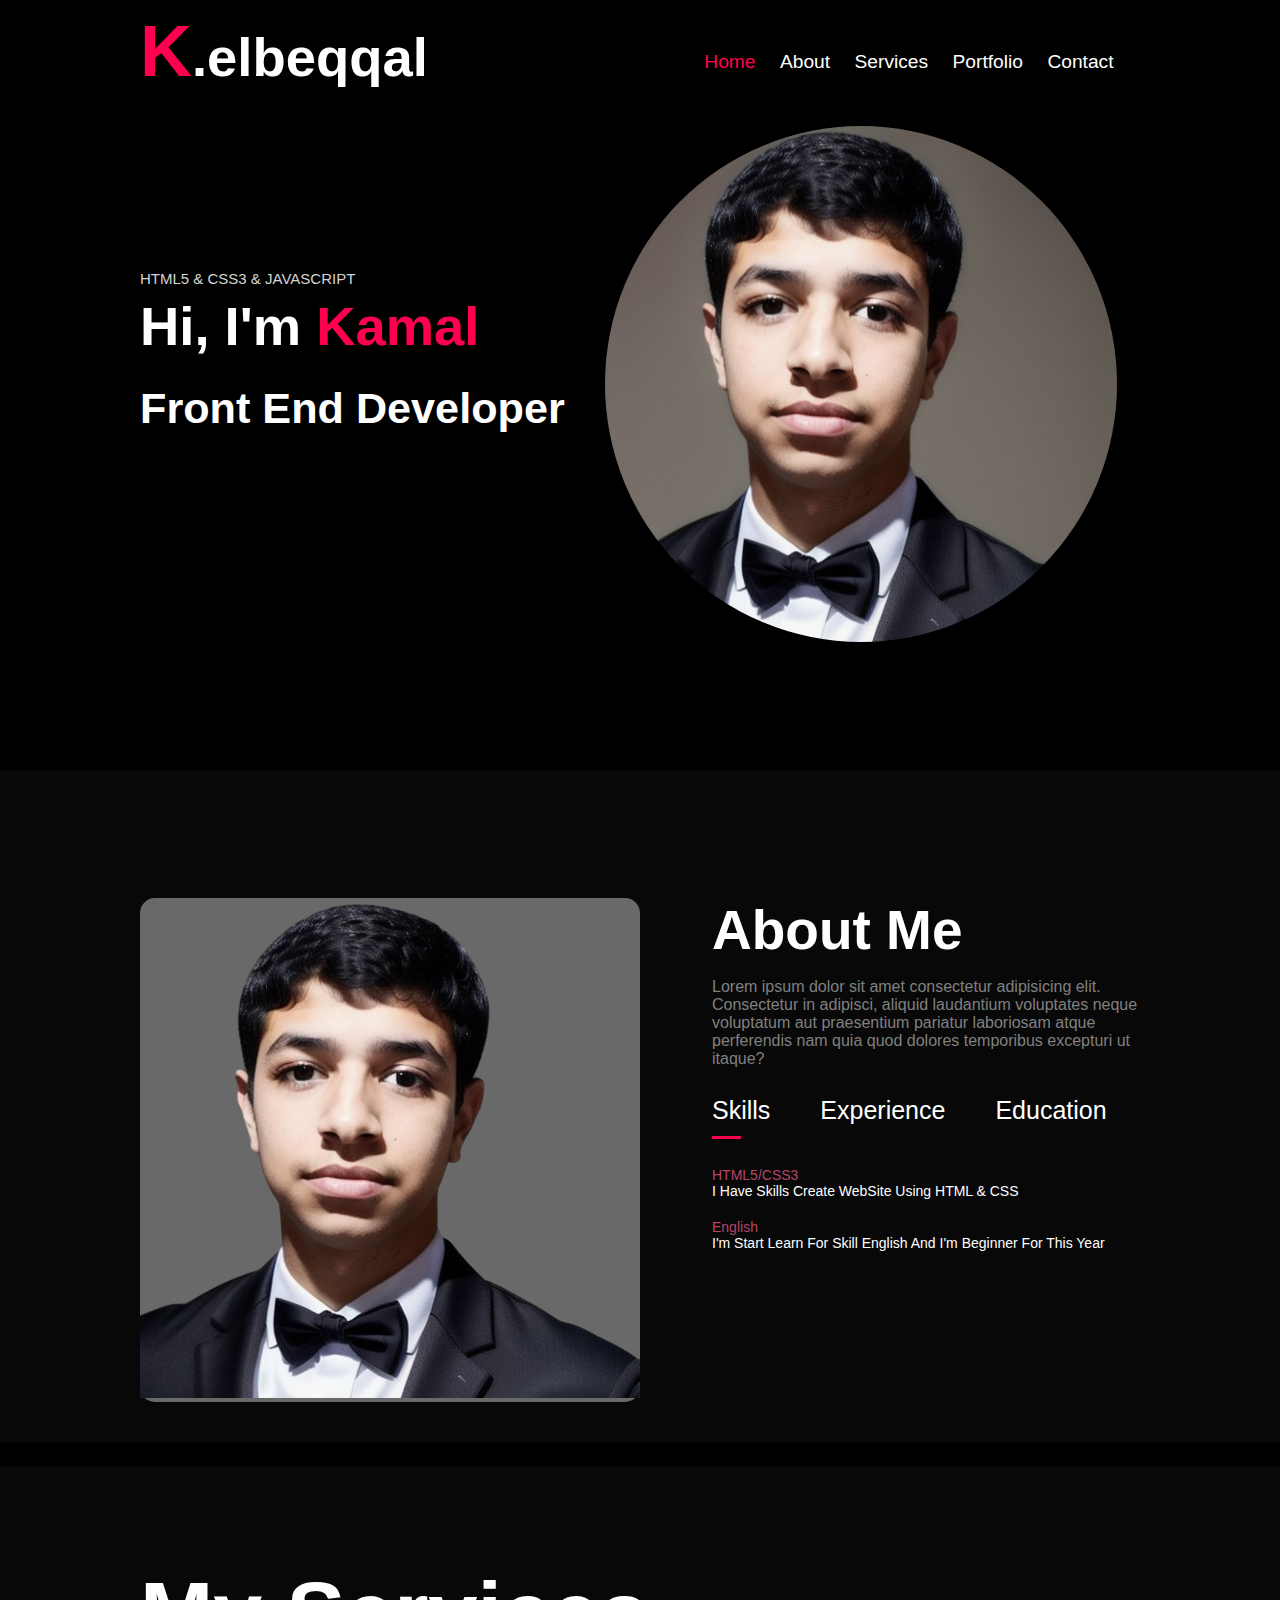
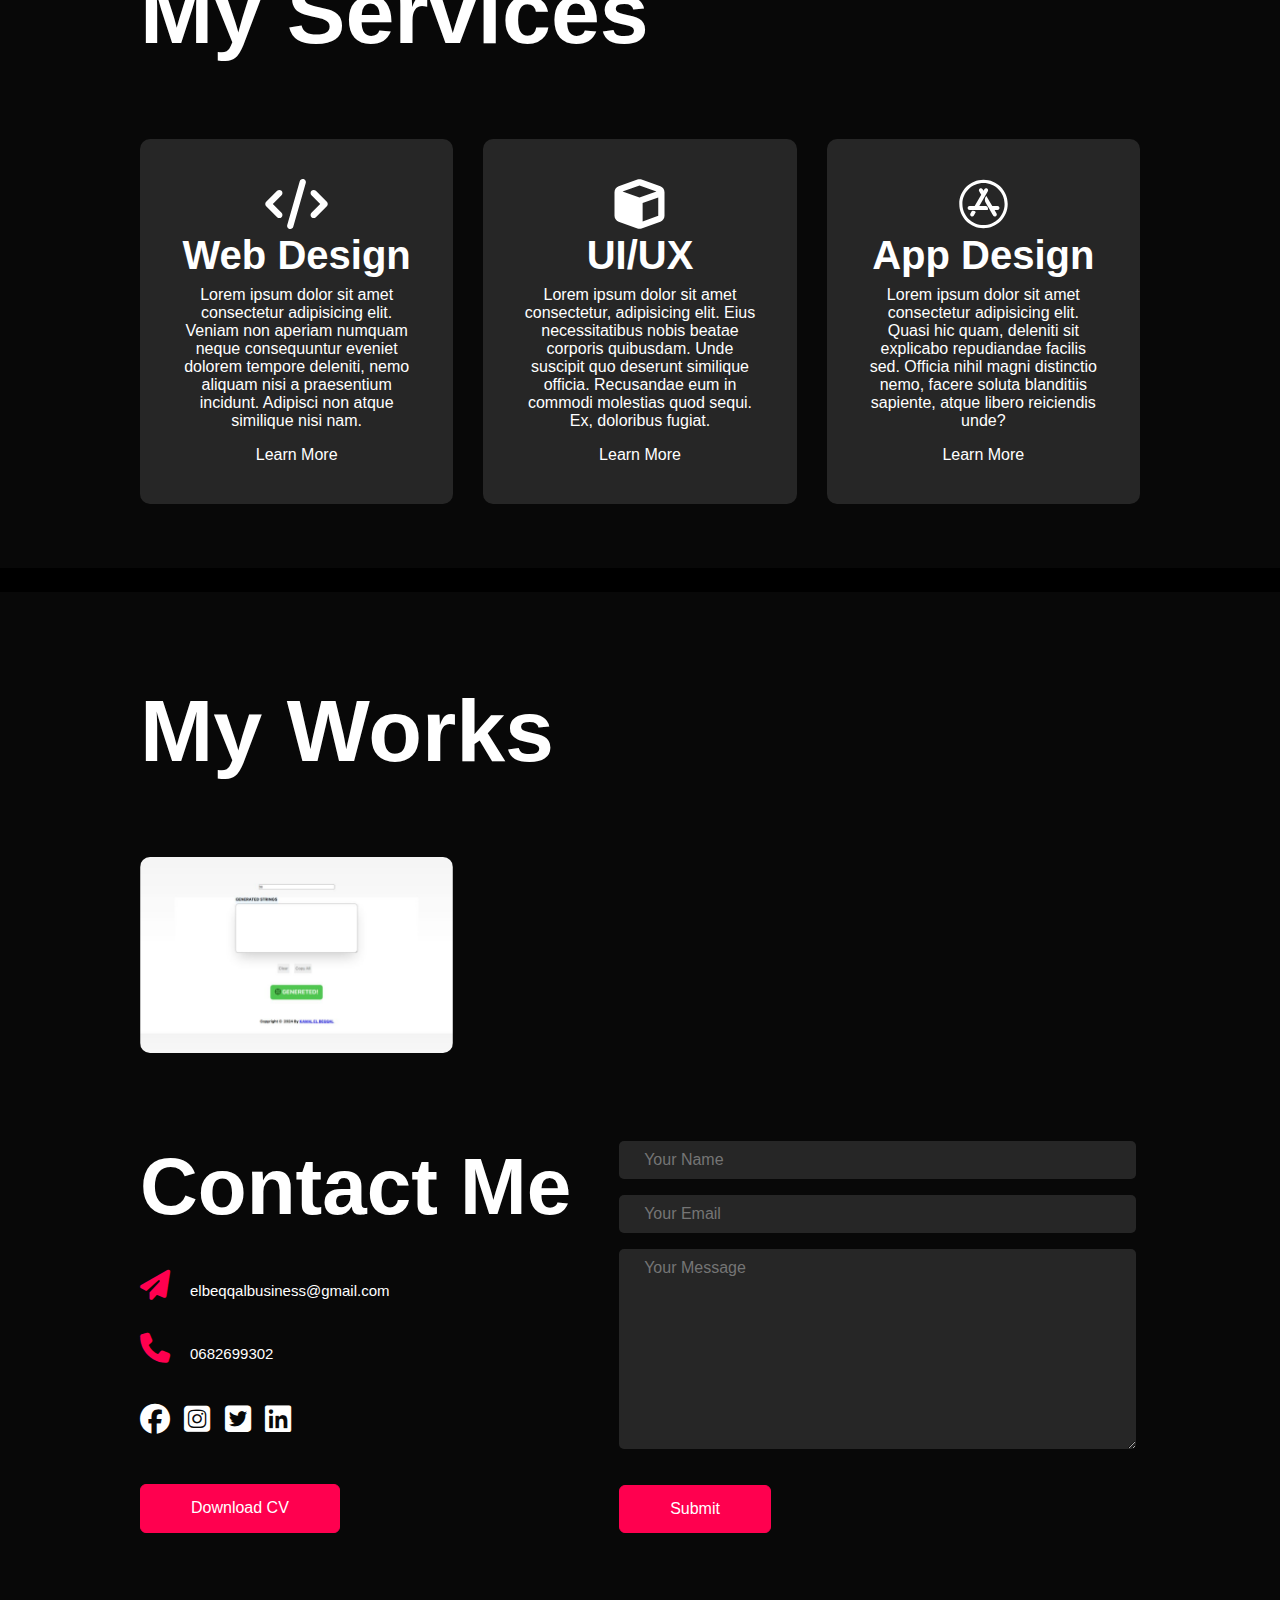
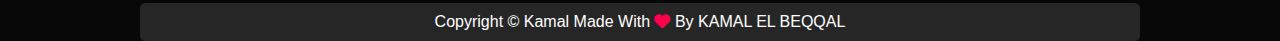
==== index.html @ 4b932c1a "another change" ====
<!DOCTYPE html>
<html lang="en">
<head>
    <meta charset="UTF-8">
    <meta name="viewport" content="width=device-width, initial-scale=1.0">
    <link rel="stylesheet" href="style.css">
    <link rel="stylesheet" href="https://cdnjs.cloudflare.com/ajax/libs/font-awesome/6.5.2/css/all.min.css" />
    <title>Personal Portfolio Website</title>
</head>
<body>

    <!-- Start Cercle Top -->

    <div class="top-cercle">
        <span class="icon-cercle">
            <i class="fa-solid fa-arrow-up"></i>
        </span>
    </div>

    <!-- End Cercle Top -->

    <!-- Start NavBar Section -->
    
    <section class="nav-bar">
    <div class="container">
        <div class="main-container">
            <div class="logo">
                <h1><span>K</span>.elbeqqal</h1>
            </div>
                <nav>
                    <ul id="side-content">
                        <li class="boder-bottom"><a href="#home" class="active active-close home">Home</a></li>
                        <li class="boder-bottom"><a href="#about" class="about active-close">About</a></li>
                        <li class="boder-bottom"><a href="#services" class="services active-close">Services</a></li>
                        <li class="boder-bottom"><a href="#portfolio" class="portfolio active-close">Portfolio</a></li>
                        <li class="boder-bottom"><a href="#contact" class="contact active-close">Contact</a></li>
                        <i class="fa-solid fa-xmark" onclick="closemenu()"></i>
                    </ul>
                    <i class="fa-solid fa-bars" onclick="openmenu()"></i>
                </nav>
        </div>
    </div>
</section>

<!-- End NavBar Section -->

<!-- Start Home Section -->

<div class="first-section">
    <div class="container">
        <div class="content-container content-change">
            <div class="left-section">
                <p>HTML5 & CSS3 & JAVASCRIPT</p>
                <h1>Hi, I'm <span>Kamal</span></h1> <br>
                <h1 class="title-b">Front End Developer</h1>
            </div>
            <div class="right-section">
                <img src="./images/WhatsApp Image 2024-07-03 at 16.44.22.jpeg" alt="Personal" title="Personal">
            </div>
        </div>
    </div>
</div> 

<!-- End Home Section -->

<!-- Start About Section -->

<section id="about">
    <div class="container">
        <div class="second-container">
            <div class="section-left">
                <img src="./images/WhatsApp_Image_2024-07-03_at_16.44.22-removebg-preview.png" alt="Personal" title="Personal">
            </div>
            <div class="section-right">
            <h1 class="title-top">About Me</h1>
             <p class="parag-top">Lorem ipsum dolor sit amet consectetur adipisicing elit. Consectetur in adipisci, aliquid laudantium voluptates neque voluptatum aut praesentium pariatur laboriosam atque perferendis nam quia quod dolores temporibus excepturi ut itaque?</p>
                <div class="container-links">
                    <p class="skills bor-bot" onclick='showContent()'>Skills</p>
                    <p class="experience" onclick='showContent()'>Experience</p>
                    <p class="education" onclick='showContent()'>Education</p>
                </div>
                <div class="container-content active-link" id="skills">
                    <ul>
                        <li><span>HTML5/CSS3</span><br>I Have Skills Create WebSite Using HTML & CSS</li>
                        <li><span>English</span><br>I'm Start Learn For Skill English And I'm Beginner For This Year</li>
                    </ul>
                </div>
                <div class="container-content" id="experience">
                    <ul>
                        <li><span>JAVASCRIPT - 2024</span><br>I'm Started Learning JAVASCRIPT In This Year 20224</li>
                        <li><span>Programing - 2023</span><br>I'm Start Learn Programming In 2023</li>
                    </ul>
                </div>
                <div class="container-content" id="education">
                    <ul>
                        <li><span>Student</span><br>I'm Stude In College 2AC</li>
                        <li><span>Student Future</span><br>I'm Stude In Future 3AC</li>
                    </ul>
                </div> 
            </div>
        </div>
    </div>
</section>

<!-- End About Section -->

<!-- Start Services Section -->

<div id="services">
    <div class="container">
        <div class="services-container">
            <div class="top">
                <h1>My Services</h1>
            </div>
            <div class="bottom">
                <div class="container-box">
                    <div class="box">
                        <svg xmlns="http://www.w3.org/2000/svg" viewBox="0 0 640 512"><path d="M392.8 1.2c-17-4.9-34.7 5-39.6 22l-128 448c-4.9 17 5 34.7 22 39.6s34.7-5 39.6-22l128-448c4.9-17-5-34.7-22-39.6zm80.6 120.1c-12.5 12.5-12.5 32.8 0 45.3L562.7 256l-89.4 89.4c-12.5 12.5-12.5 32.8 0 45.3s32.8 12.5 45.3 0l112-112c12.5-12.5 12.5-32.8 0-45.3l-112-112c-12.5-12.5-32.8-12.5-45.3 0zm-306.7 0c-12.5-12.5-32.8-12.5-45.3 0l-112 112c-12.5 12.5-12.5 32.8 0 45.3l112 112c12.5 12.5 32.8 12.5 45.3 0s12.5-32.8 0-45.3L77.3 256l89.4-89.4c12.5-12.5 12.5-32.8 0-45.3z"/></svg>
                        <h1>Web Design</h1>
                        <p>Lorem ipsum dolor sit amet consectetur adipisicing elit. Veniam non aperiam numquam neque consequuntur eveniet dolorem tempore deleniti, nemo aliquam nisi a praesentium incidunt. Adipisci non atque similique nisi nam.</p>
                        <a href="#">Learn More</a>
                    </div>
                    <div class="box">
                        <svg xmlns="http://www.w3.org/2000/svg" viewBox="0 0 512 512"><path d="M234.5 5.7c13.9-5 29.1-5 43.1 0l192 68.6C495 83.4 512 107.5 512 134.6V377.4c0 27-17 51.2-42.5 60.3l-192 68.6c-13.9 5-29.1 5-43.1 0l-192-68.6C17 428.6 0 404.5 0 377.4V134.6c0-27 17-51.2 42.5-60.3l192-68.6zM256 66L82.3 128 256 190l173.7-62L256 66zm32 368.6l160-57.1v-188L288 246.6v188z"/></svg>
                        <h1>UI/UX</h1>
                        <p>Lorem ipsum dolor sit amet consectetur, adipisicing elit. Eius necessitatibus nobis beatae corporis quibusdam. Unde suscipit quo deserunt similique officia. Recusandae eum in commodi molestias quod sequi. Ex, doloribus fugiat.</p>
                        <a href="#">Learn More</a>
                    </div>
                    <div class="box">
                        <svg xmlns="http://www.w3.org/2000/svg" viewBox="0 0 512 512"><path d="M255.9 120.9l9.1-15.7c5.6-9.8 18.1-13.1 27.9-7.5 9.8 5.6 13.1 18.1 7.5 27.9l-87.5 151.5h63.3c20.5 0 32 24.1 23.1 40.8H113.8c-11.3 0-20.4-9.1-20.4-20.4 0-11.3 9.1-20.4 20.4-20.4h52l66.6-115.4-20.8-36.1c-5.6-9.8-2.3-22.2 7.5-27.9 9.8-5.6 22.2-2.3 27.9 7.5l8.9 15.7zm-78.7 218l-19.6 34c-5.6 9.8-18.1 13.1-27.9 7.5-9.8-5.6-13.1-18.1-7.5-27.9l14.6-25.2c16.4-5.1 29.8-1.2 40.4 11.6zm168.9-61.7h53.1c11.3 0 20.4 9.1 20.4 20.4 0 11.3-9.1 20.4-20.4 20.4h-29.5l19.9 34.5c5.6 9.8 2.3 22.2-7.5 27.9-9.8 5.6-22.2 2.3-27.9-7.5-33.5-58.1-58.7-101.6-75.4-130.6-17.1-29.5-4.9-59.1 7.2-69.1 13.4 23 33.4 57.7 60.1 104zM256 8C119 8 8 119 8 256s111 248 248 248 248-111 248-248S393 8 256 8zm216 248c0 118.7-96.1 216-216 216-118.7 0-216-96.1-216-216 0-118.7 96.1-216 216-216 118.7 0 216 96.1 216 216z"/></svg>
                        <h1>App Design</h1>
                        <p>Lorem ipsum dolor sit amet consectetur adipisicing elit. Quasi hic quam, deleniti sit explicabo repudiandae facilis sed. Officia nihil magni distinctio nemo, facere soluta blanditiis sapiente, atque libero reiciendis unde?</p>
                        <a href="#">Learn More</a>
                    </div> 
                </div>
            </div> 
        </div>
    </div>
</div> 

<!-- End Services Section -->

<!-- Start Portfolio Section -->

<section id="portfolio">
    <div class="container">
        <div class="container-portfolio">
            <div class="top">
                <h1>My Works</h1>
            </div>
           <div class="bottom">
                <div class="container-box">
                    <div class="box-2">
                        <img src="./images/téléchargement (1).png" alt="String" title="String" />
                        <div class="contain-contents">
                            <h1>Random String Generator App</h1>
                            <p>My First App Using Also HTML & CSS & JAVASCRIPT</p>
                            <a href="https://random-string-generator-omega.vercel.app/" target="_blank"><svg xmlns="http://www.w3.org/2000/svg" viewBox="0 0 512 512"><path d="M352 0c-12.9 0-24.6 7.8-29.6 19.8s-2.2 25.7 6.9 34.9L370.7 96 201.4 265.4c-12.5 12.5-12.5 32.8 0 45.3s32.8 12.5 45.3 0L416 141.3l41.4 41.4c9.2 9.2 22.9 11.9 34.9 6.9s19.8-16.6 19.8-29.6V32c0-17.7-14.3-32-32-32H352zM80 32C35.8 32 0 67.8 0 112V432c0 44.2 35.8 80 80 80H400c44.2 0 80-35.8 80-80V320c0-17.7-14.3-32-32-32s-32 14.3-32 32V432c0 8.8-7.2 16-16 16H80c-8.8 0-16-7.2-16-16V112c0-8.8 7.2-16 16-16H192c17.7 0 32-14.3 32-32s-14.3-32-32-32H80z"/></svg></a>
                        </div>
                    </div> 
                </div>
            </div> 
        </div>
    </div>
</section> 

<!-- End Portfolio Section -->

<!-- Start Contact Section -->

<div id="contact">
    <div class="container">
        <div class="content-container">
            <div class="left-contact">
                <h1>Contact Me</h1>
                <p><i class="fa-solid fa-paper-plane"></i>elbeqqalbusiness@gmail.com</p>
                <p><i class="fa-solid fa-phone"></i>0682699302</p>
            <div class="icon-container">
                    <i class="fa-brands fa-facebook"></i>
                    <i class="fa-brands fa-square-instagram"></i>
                    <i class="fa-brands fa-square-twitter"></i>
                    <i class="fa-brands fa-linkedin"></i>
            </div>
                    <a href="./images/iphone-apps.jpg" class="download btn" download>Download CV</a> 
            </div>
        <div class="right-contact">
                <form action="https://sheetdb.io/api/v1/zgoazm9j2nqva" method="post" id="sheetdb-form" autocomplete="off">
                    <input type="name" class="name" name="data[name]" placeholder="Your Name" required>
                    <p class="name-error display-error"></p>
                    <input type="email" class="email" name="data[email]" placeholder="Your Email" required>
                    <p class="email-error display-error"></p>
                    <textarea id="message" name="data[message]" placeholder="Your Message"></textarea>
                    <p class="message-error display-error"></p>
                    <button class="submit btn">Submit</button>
                    <p class="success display-success"></p>
                </form>
        </div>
        </div>
        <div class="background-footer">
            <p>Copyright © Kamal Made With <i class="fa-solid fa-heart"></i> By <a href="https://github.com/elbeqqal08" target="_blank">KAMAL EL BEQQAL</a></p>
        </div>
    </div> 
</div>

<!-- End Contact Section -->

<script src="hello.js"></script>
</body>
</html>
---- style.css ----
* {
    padding: 0;
    margin: 0;
    font-family:'Segoe UI', Tahoma, Geneva, Verdana, sans-serif;
    box-sizing: border-box;
}

html {
    scroll-behavior: smooth;
}

body {
    background-color: black;
    background-attachment: fixed;
}

.container {
    max-width: 1000px;
    width: 100%;
    margin: 0 auto;
}

/* Start NavBar Section */

.main-container {
    display: flex;
    justify-content: space-between;
    align-items: center;
}

.main-container .logo {
    padding-top: 10px;
    padding-bottom: 10px;
}

.logo h1 {
    font-size: 3.4rem;
    font-weight: 600;
    color: white;
}

.logo h1 span {
    color: #ff004f;
    font-size: 4.5rem;
}

nav {
    padding-top: 2.5rem;
}

nav ul li {
    display: inline-block;
    margin: 10px;
    position: relative;
}

nav ul li a {
    font-size: 1.2em;
    font-weight: 500;
    color: white;
    text-decoration: none;
    transition: 0.5s;
}

nav ul li a:hover,
nav ul li a.active {
    color: #ff004f;
}

nav li {
    list-style: none;
    position: relative;
}

.fa-solid {
    display: none;
}


.boder-bottom::before {
    content: '';
    background-color: #ff004f;
    position: absolute;
    left: 0;
    bottom: -6px;
    height: 3px;
    width: 0;
    transition: 0.5s;
}

.boder-bottom:hover:before {
    content: '';
    background-color: #ff004f;
    position: absolute;
    left: 0;
    bottom: -6px;
    height: 3px;
    width: 100%;
    transition: 0.5s;
}

/* End NavBar Section */

/* Start Home Section */

.content-container {
    display: flex;
}

.left-section {
    display: inline-block;
    padding-top: 10.5rem;
    padding-bottom: 0;
}

.left-section p {
    font-size: 15px;
    font-weight: 400;
    font-family: 'Segoe UI', Tahoma, Geneva, Verdana, sans-serif;
    color: rgb(213, 212, 212);
}

.left-section h1 {
    font-family: Arial, Helvetica, sans-serif;
    font-weight: 600;
    color: white;
    font-size: 3.4rem;
    padding-top: 0.5rem;
}

.left-section .title-b {
    font-size: 2.7rem;
    font-weight: 600;
}

.left-section h1 span {
    color: #ff004f;
    font-weight: 700;
}

.right-section {
    display: inline-block;
    margin-top: 1.5rem;
    margin-left: 2.5rem;
    cursor: pointer;
    background-attachment: fixed;
}

.right-section img {
    width: 100%;
    height: 100%;
    background-color: black;
    border-radius: 50%;
}

.right-section img:hover {
    transition: 1.5s all ease-in-out;
    transform: translateY(-10%);
}

/* End Home Section */

/* Start Services Section */

#about {
    background-color: #080808;
    margin-top: 8rem;
    margin-bottom: 1.5rem;
}

.second-container {
    display: flex;
    padding-top: 8rem;
    padding-bottom: 2.5rem;
}

.section-left {
    height: 90%;
    border-radius: 15px;
    background-color: dimgray;
}

.section-left img {
    padding-top: 0;
    padding-left: 0;
    padding-right: 0;
}

.section-right {
    display: inline-block;
    padding-left: 4.5rem;
    padding-right: 4.5rem;
}

.section-right .title-top {
    font-size: 55px;
    font-weight: 700;
    color: white;
    padding-bottom: 1rem;
}

.section-right .parag-top {
    font-size: 1rem;
    font-weight: 500;
    color: grey;
    padding-bottom: 1.5rem;
}

ul li {
    position: relative;
}

li.border-bottom-js::before {
    content: '';
    background-color: #ff004f;
    position: absolute;
    left: 0;
    bottom: -6px;
    height: 3px;
    width: 0;
    transition: 0.5s;
}

li.border-bottom-js:hover::before {
    content: '';
    background-color: #ff004f;
    position: absolute;
    left: 0;
    bottom: 0;
    height: 3px;
    width: 100%;
    transition: 0.5s;
}

.section-right ul li a {
    font-size: 1.5rem;
    font-weight: 500;
    color: white;
    text-decoration: none;
    padding-right: 2.5rem;
}

.container-links {
    display: flex;
    margin: 4px 0 42px;
    cursor: pointer;
}
    
.container-links p {
    font-size: 25px;
    font-weight: 500;
    color: white;
    margin-right: 50px;
    transition: 0.5s;
    position: relative;
}

.container-links p:hover {
    color: wheat;
}

.bor-bot::after {
    content: '';
    position: absolute;
    top: 2.5rem;
    left: 0;
    bottom: -8px;
    width: 50%;
    background-color: #ff004f;
    height: 3px;
    transition: 0.5s;
}

.container-content {
    display: inline-block;
}

.container-content ul li {
    list-style: none;
    margin: 20px 0;
    font-size: 14px;
    font-weight: 500;
    color: white;
}

.container-content ul li span {
    color: #b54769;
    font-size: 14px;
    padding-bottom: 1.5rem;
}

.container-content {
    display: none;
}

.container-content.active-link,
.container-content.active-contents {
    display: block;
}

/* End About Section */

/* Start Services Section */

#services {
    background-color: #080808;
    padding-top: 5.5rem;
    margin-bottom: 1.5rem;
}

.services-container {
    padding-top: 0.5rem;
    padding-bottom: 4rem;
}

.top {
    display: inline-block;
}

.top h1 {
    font-size: 5.5rem;
    font-weight: 700;
    color: white;
    padding-bottom: 4.5rem;
}


.container-box {
    display: grid;
    grid-template-columns: repeat(3, 1fr);
    gap: 30px;
    padding-top: 2rem;
    cursor: pointer;
}

.box { 
    background-color: #262626;
    padding: 40px;
    border-radius: 10px;
    text-align: center;
    transition: background 0.5s, transform 0.8s;
    cursor: pointer;
}

.box:hover {
    background-color: #ff004f;
    transform: translateY(-10%);
}

.box:hover {
    transform: translateY(-10%);
}

.box svg {
    width: 81px;
    height: 50px;
    fill: currentColor;
    color: white;
}

.box h1 {
    font-size: 2.5rem;
    font-weight: 600;
    color: white;
    padding-bottom: 0.5rem;
}

.box p {
    font-size: 1rem;
    font-weight: 400;
    color: white;
    padding-bottom: 1rem;
}

.box a {
    font-size: 1rem;
    font-weight: 400;
    color: white;
    text-decoration: none;
}

/* End Services Section */

/* Start Portfolio Section */

#portfolio {
    background-color: #080808;
    padding-top: 5.5rem;
    padding-bottom: 1rem;
}

.container-portfolio {
    display: flex;
    flex-direction: column;
}

.container-box {
    display: grid;
    grid-template-columns: repeat(3, 1fr);
    gap: 30px;
    padding-top: 0.2rem;
    padding-bottom: 0;
}

.box-2 {
    border-radius: 10px;
    cursor: pointer;
    position: relative;
}

.box-2 img {
    border-radius: 10px;
    margin-right: 0.5rem;
    width: 100%;
    display: block;
    transition: transform 0.5s;
}

.contain-contents {
    width: 100%;
    height: 0;
    overflow: hidden;
    background: linear-gradient(rgba(0, 0, 0, 0.6), #ff004f);
    border-radius: 10px;
    position: absolute;
    left: 0;
    bottom: 0;
    top: 0;
    text-align: center;
    vertical-align: middle;
    display: flex;
    align-items: center;
    justify-content: center;
    flex-direction: column;
    padding: 0 40px;
    font-size: 14px;
    transition: height 0.5s;
}

.box-2:hover img {
    transform: scale(1);
}

.box-2:hover .contain-contents {
    height: 100%;
}

.box-2 h1 {
    font-size: 1.2rem;
    font-weight: 500;
    color: white;
    text-align: center;
    padding-top: 1rem;
}

.box-2 p {
    font-size: 1rem;
    font-weight: 500;
    color: white;
    padding-top: 0.5rem;
    text-align: center;
}

.box-2 svg {
    width: 60px;
    height: 60px;
    border-radius: 50%;
    margin-top: 20px;
    margin-bottom: 2rem;
    background-color: #fff;
    padding: 1rem 0;
    cursor: pointer;
    font-size: 18px;
}

.btn {
    display: block;
    padding: 14px 50px;
    margin: 50px auto;
    border-radius: 6px;
    border: 1px solid #ff004f;
    color: #ff004f;
    background: transparent;
    font-size: 1em;
    font-weight: 500;
    cursor: pointer;
    transition: background 0.5s;
}

.btn:hover {
    background: #ff004f;
    color: white;
}

/* End Portfolio Section */

/* Start Contact Section */

#contact {
    background-color: #080808;
    padding-top: 4.5rem;
}

.contact-container {
    display: flex;
    justify-content: space-between;
    align-items: center;
}

.left-contact {
    display: grid;
}

.left-contact h1 {
    font-size: 5rem;
    font-weight: 600;
    font-family: Arial, Helvetica, sans-serif;
    color: white;
    padding-bottom: 1.8rem;
}

.left-contact .fa-solid.fa-paper-plane,
.left-contact .fa-solid.fa-phone {
    font-size: 30px;
    color: #ff004f;
    margin-right: 20px;
    margin-top: 0.5rem;
    margin-bottom: 1.5rem;
}

.left-contact p {
    font-size: 15px;
    font-weight: 400;
    color: #fff;
}

.icon-container {
    margin-top: 1rem;
}

.fa-brands.fa-facebook,
.fa-brands.fa-square-instagram,
.fa-brands.fa-square-twitter,
.fa-brands.fa-linkedin {
    color: #fff;
    font-size: 30px;
    border-radius: 50%;
    margin-right: 10px;
    cursor: pointer;
    transition: color 0.5s, transform 0.5s;
}

.fa-brands:hover {
    color: #ff004f;
    transform: translateY(-5px);
}

.download {
    text-decoration: none;
    background-color: #ff004f;
    color: white;
    margin-left: 0;
}

.download:hover {
    color: white;
    background-color: transparent;
}

.right-contact {
    display: flex;
    justify-content: space-between;
    align-items: center;
    width: 56.5%;
    padding-left: 3rem;
}

form {
    width: 100%;
}
    
.right-contact form input {
    width: 100%;
    background-color: #262626;
    border: 0;
    font-size: 1rem;
    font-weight: 500;
    padding: 10px 25px;
    margin-bottom: 1rem;
    border-radius: 5px;
    color: white;
}

.right-contact form textarea {
    background-color: #262626;
    color: white;
    border: 0;
    font-size: 1rem;
    font-weight: 500;
    padding: 10px 25px;
    margin-bottom: 1rem;
    border-radius: 5px;
    width: 100%;
    height: 200px;
}

.right-contact form input,
.right-contact form textarea {
    outline: none;
}

.right-contact .submit {
    background-color: #ff004f;
    color: white;
    margin-left: 0;
    margin-top: 1rem;
}

.submit:hover {
    background-color: transparent;
    color: #ff004f;
}

.background-footer {
    width: 100%;
    text-align: center;
    background-color: #262626;
    padding: 10px 0;
    margin-top: 20px;
    border-radius: 5px;
}
    
.background-footer p {
    font-weight: 300;
    color: #fff;
    font-size: 1rem;
    font-family: Arial, Helvetica, sans-serif;
}

.background-footer a {
    text-decoration: none;
    color: white;
    font-family: Arial, Helvetica, sans-serif;
}

.background-footer .fa-solid.fa-heart {
    color: #ff004f;
}

.name-error,
.email-error,
.message-error {
    color: #af4242;
    background-color: #fde8ec;
    padding: 10px;
    display: none;
}

.name-error,
.email-error,
.message-error.display-error {
    display: none;
    margin-top: 34px;
    margin-bottom: 20px;
    transform: translateY(-20px);
    font-size: 1.077em;
    font-weight: 600;
    font-family: Arial, Helvetica, sans-serif;
    border-radius: 10px;
}

.sucess {
    margin-top: 30px;
    margin-bottom: 30px;
    color: green;
    background-color: greenyellow;
    padding: 10px;
    display: none;
    font-size: 1.077em;
    font-weight: 600;
    font-family: Arial, Helvetica, sans-serif;
    border-radius: 10px;
}

.success.display-success {
    display: block;
}

/* End Contact Section */

/* Start Cercle Top */

.top-cercle {
    background-color: #ff004f;
    position: fixed;
    bottom: 45px;
    right: 10px;
    border-radius: 50%;
    display: none;
    align-items: center;
    justify-content: center;
    color: #ff004f;
    cursor: pointer;
    height: 70px;
    width: 70px;
    z-index: 2;
}

.top-cercle .fa-solid.fa-arrow-up {
    font-size: 20px;
    color: white;
}

/* End Cercle Top */

/* Start Responsive Moble And Medium */

@media screen and (min-width: 300px) and (max-width: 700px) {
    /* NavBar */

    .main-container {
        display: flex;
        justify-content: space-between;
        align-items: center;
    }

    .main-container .logo {
        padding-top: 0;
        padding-bottom: 0;
        margin-right: auto;
    }

    .logo h1 {
        font-size: 2.5rem;
        padding-left: 1rem;
    }

    .logo span {
        font-size: 2.5rem;
    }

    nav ul {
        background-color: #ff004f;
        position: fixed;
        top: 0;
        right: 0;
        width: 200px;
        height: 100vh;
        padding-top: 50px;
        z-index: 2;
    }

    nav ul li {
        display: block;
        margin: 25px;
    }

    nav ul li .home.active {
        color: white;
    }

    nav ul li a:hover {
        color: yellow;
    }

    .fa-solid.fa-xmark {
        display: block;
        fill: currentColor;
        color: white;
        width: 35px;
        height: 35px;
        cursor: pointer;
        position: absolute;
        top: 25px;
        left: 25px;
        font-size: 35px;
    }

    .fa-solid.fa-bars {
        display: block;
        fill: currentColor;
        color: white;
        width: 35px;
        height: 35px;
        cursor: pointer;
        position: absolute;
        top: 45px;
        left: 86%;
        font-size: 35px;
    }

    /* Home Section */

    .content-container {
        flex-direction: column;
    }

    .left-section {
        display: block;
        padding-top: 5.5rem;
        padding-left: 1.2rem;
        margin-right: auto;
    }

    .left-section p {
        font-size: 1em;
        font-weight: 500;
    }

    .left-section h1 {
        font-size: 3.2rem;
        font-weight: 600;
        color: white;
    }

    .left-section .title-b {
        font-size: 2rem;
    }

    .right-section {
        margin-right: 1.5rem;
        margin-left: 1.5rem;
    }

    .right-section img {
        display: none;
    }

    /* About Section */

    #about {
        border-radius: 10px;
        margin-right: 10px;
        margin-left: 10px;
        margin-top: 3rem;
    }

    .second-container {
        display: flex;
        flex-direction: column;
        padding-top: 3rem;
        padding-left: 12px;
        padding-right: 12px;
    }

    .section-left {
        padding-left: 0.5rem;
        padding-right: 0.5rem;
    }

    .section-left img { 
        width: 100%;
        height: 100%;
    }

    .section-right {
        display: block;
        padding-left: 0;
        padding-right: 0;
    }

    .section-right .title-top {
        font-size: 70px;
        font-weight: 500;
        padding-top: 1.5rem;
    }

    .container-links p {
        margin-right: auto;
    }

    /* Services Section */

    #services {
        border-radius: 10px;
        margin-left: 10px;
        margin-right: 10px;
    }

    .top h1 {
        font-size: 3.5rem;
        padding-left: 30px;
    }

    .container-box {
        display: grid;
        grid-template-columns: repeat(1, 1fr);
        padding-left: 18px;
        padding-right: 18px;
    }

    /* Portfolio Section */

    #portfolio {
        border-radius: 10px;
        margin-left: 10px;
        margin-right: 10px;
    }

    .box-2 svg {
        margin-bottom: 2rem;
    }

    .btn {
        width: 100%;
    }

    .contain-see-more {
        padding-left: 18px;
        padding-right: 18px;
    }

    /* Contact Section */

    #contact {
        border-radius: 10px;
        margin-left: 10px;
        margin-right: 10px;
        margin-top: 2rem;
    }

    .content-container {
        padding-left: 1.5rem;
        padding-right: 1.5rem;
    }

    .left-contact {
        flex-basis: 100%;
        margin-left: 0.5rem;
    }

    .right-contact {
        flex-basis: 100%;
        width: 100%;
        padding-left: 0.5rem;
        padding-right: 0.5rem;
    }

    .left-contact h1 {
        font-size: 3rem;
    }

    .left-contact .download {
        margin-top: 36px;
        margin-bottom: 36px;
        text-align: center;
    }

    .background-footer {
        width: 100%;
        margin-top: 0;
    }

    .background-footer p {
        font-size: 13px;
    }

    /* Another Change In Screen 365px */

    @media only screen and (min-width: 365px) {
        /* Home Section */
    
        .content-change {
            padding-left: 0;
        }
    
        .left-section h1 {
            font-size: 2.8rem;
        }
    
        .left-section .title-b {
            font-size: 1.5rem;
        }
    
        /* About Section */
    
        .section-right .title-top {
            font-size: 66px;
        }
    
        .container-links p {
            margin-right: 11px;
        }
    
        .top h1 {
            font-size: 3rem;
        }
    
        .background-footer p {
            font-size: 12px;
        }
    
    }

    @media only screen and (min-width: 350px) {
        /* Home Section */

        .left-section h1 {
            font-size: 2.6rem;
        }

        .content-container {
            padding-left: 0;
        }

        .left-section .title-b {
            font-size: 1.6rem;
        }

        /* About Section */

        .section-right .title-top {
            font-size: 63px;
        }

        .container-links p {
            margin-right: 6px;
        }

        /* Services Section */

        .top h1 {
            font-size: 3rem;
        }

        .content-container {
            padding-left: 1.5rem;
        }

    }

    @media only screen and (min-width: 340px) {
        
        /* Home Section */

        .content-container {
            padding-left: 0;
        }

        .left-section h1 {
            font-size: 2.5rem;
        }

        .left-section .title-b {
            font-size: 1.6rem;
        }

        /* About Section */

        .section-right .title-top {
            font-size: 61px;
        }

        /* Services Section */

        .top h1 {
            padding-left: 17px;
            font-size: 3rem;
        }

        /* Contact Section */

        .content-container {
            padding-left: 1.5rem;
        }

        .left-contact h1 {
            font-size: 2.9rem;
        }
    }

    @media only screen and (min-width: 330px) {
        /* Home Section */

        .content-container {
            padding-left: 0;
        }

        .left-section {
            padding-left: 0.2rem;
        }

        .left-section h1 {
            font-size: 2.5rem;
        }

        .left-section .title-b {
            font-size: 1.6rem;
        }

        /* About Section */

        .section-right .title-top {
            font-size: 59px;
        }

        .second-container {
            padding-left: 0;
        }

        .container-links p {
            margin-left: 0.2rem;
        }

        /* Services Section */

        .top h1 {
            font-size: 3rem;
            padding-left: 14px;
        }

        /* Contact Section */

        .content-container {
            padding-left: 1rem;
        }

        .left-contact h1 {
            font-size: 2.9rem;
        }

    }

    @media only screen and (min-width: 320px) {
        /* Home Section */

        .content-container {
            padding-left: 0;
        }

        .left-section {
            padding-left: 1rem;
        }

        .left-section h1 {
            font-size: 2.5rem;
        }

        .left-section .title-b {
            font-size: 1.6rem;
        }

        /* About Section */

        .second-container {
            padding-left: 0;
        }

        .section-right .title-top {
            font-size: 56.5px;
        }

        .container-links p {
            margin-left: auto;
        }

        /* Services Section */

        .top h1 {
            font-size: 2.8rem;
            padding-left: 16px;
        }

        /* Contact Section */

        .content-container {
            padding-left: 0.5rem;
        }

        .left-contact h1 {
            font-size: 2.9rem;
        }

    }

    @media only screen and (min-width: 310px) and (min-width: 319px) {
        /* Home Section */

        .content-container {
            padding-left: 0;
        }

        .left-section {
            padding-left: 1rem;
        }

        .left-section h1 {
            font-size: 2.5rem;
        }

        .left-section .title-b {
            font-size: 1.5rem;
        }

        /* About Section */

        .second-container {
            padding-left: 0;
        }

        .section-right .title-top {
            font-size: 56.5px;
        }

        .container-links p {
            margin-left: 0;
        }

        /* Services Section */

        .top h1 {
            font-size: 2.8rem;
            padding-left: 19px;
        }

        /* Contact Container */

        .content-container {
            padding-left: 0.5rem;
        }

        .left-contact h1 {
            font-size: 2.8rem;
        }

    }

    @media only screen and (min-width: 300px) {
        /* NavBar Section */
        
        .logo h1 {
            padding-left: 0.5rem;
        }
        
        /* Home Section */
 
        .content-container {
            padding-left: 0;
        }
     
        .left-section {
            padding-left: 1rem;
        }

        .left-section h1 {
            font-size: 2.5rem;
        }

        .left-section .title-b {
            font-size: 1.5rem;
        } 

        /* About Section */

        .section-right .title-top {
            font-size: 53.2px;
        }

        .second-container {
            padding-left: 5px;
            padding-right: 5px;
        }

        .container-links p {
            margin-left: 0.2rem;
            font-size: 22px;
            margin-right: auto;
        }

        /* Services Section */

        .top h1 {
            font-size: 2.6rem;
            padding-left: 21px;
        }

        /* Contact Section */

        .content-container {
            padding-left: 0;
            padding-right: 0;
        }

        .left-contact {
            margin-left: 1rem;
        }

        .left-section h1 {
            font-size: 2.9rem;
        }

    }

    @media only screen and (min-width: 312px) {
        /* Home Section */

        .left-section h1 {
            font-size: 2.5rem;
        }

        /* Portfolio Section */

        .contain-see-more {
            padding-left: 10px;
            padding-right: 10px;
        }

        .box-2 svg {
            margin-bottom: 4.5rem;
        }

        /* Contact Section */

        .left-contact h1 {
            font-size: 2.8rem;
        }

    }

}

/* Another Screen Change Content */

/* End Responsive Mobile And Medium */
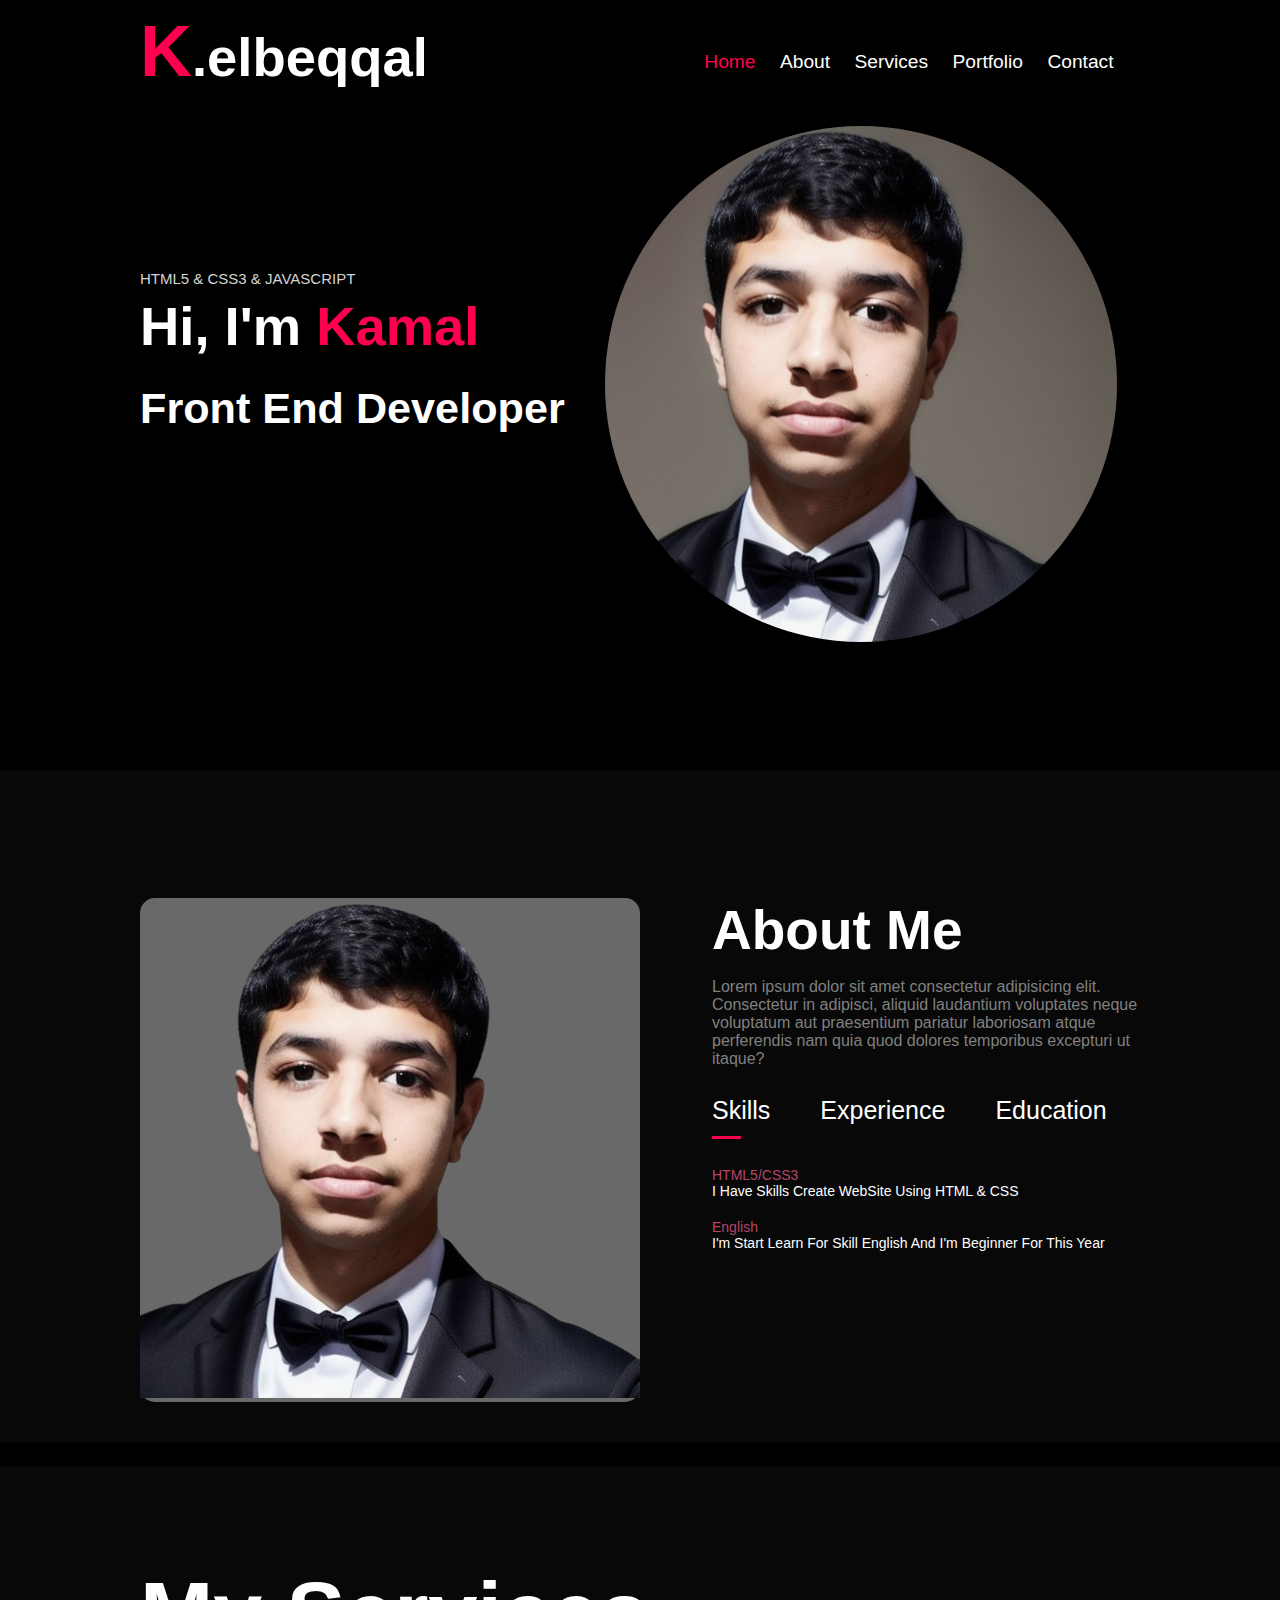
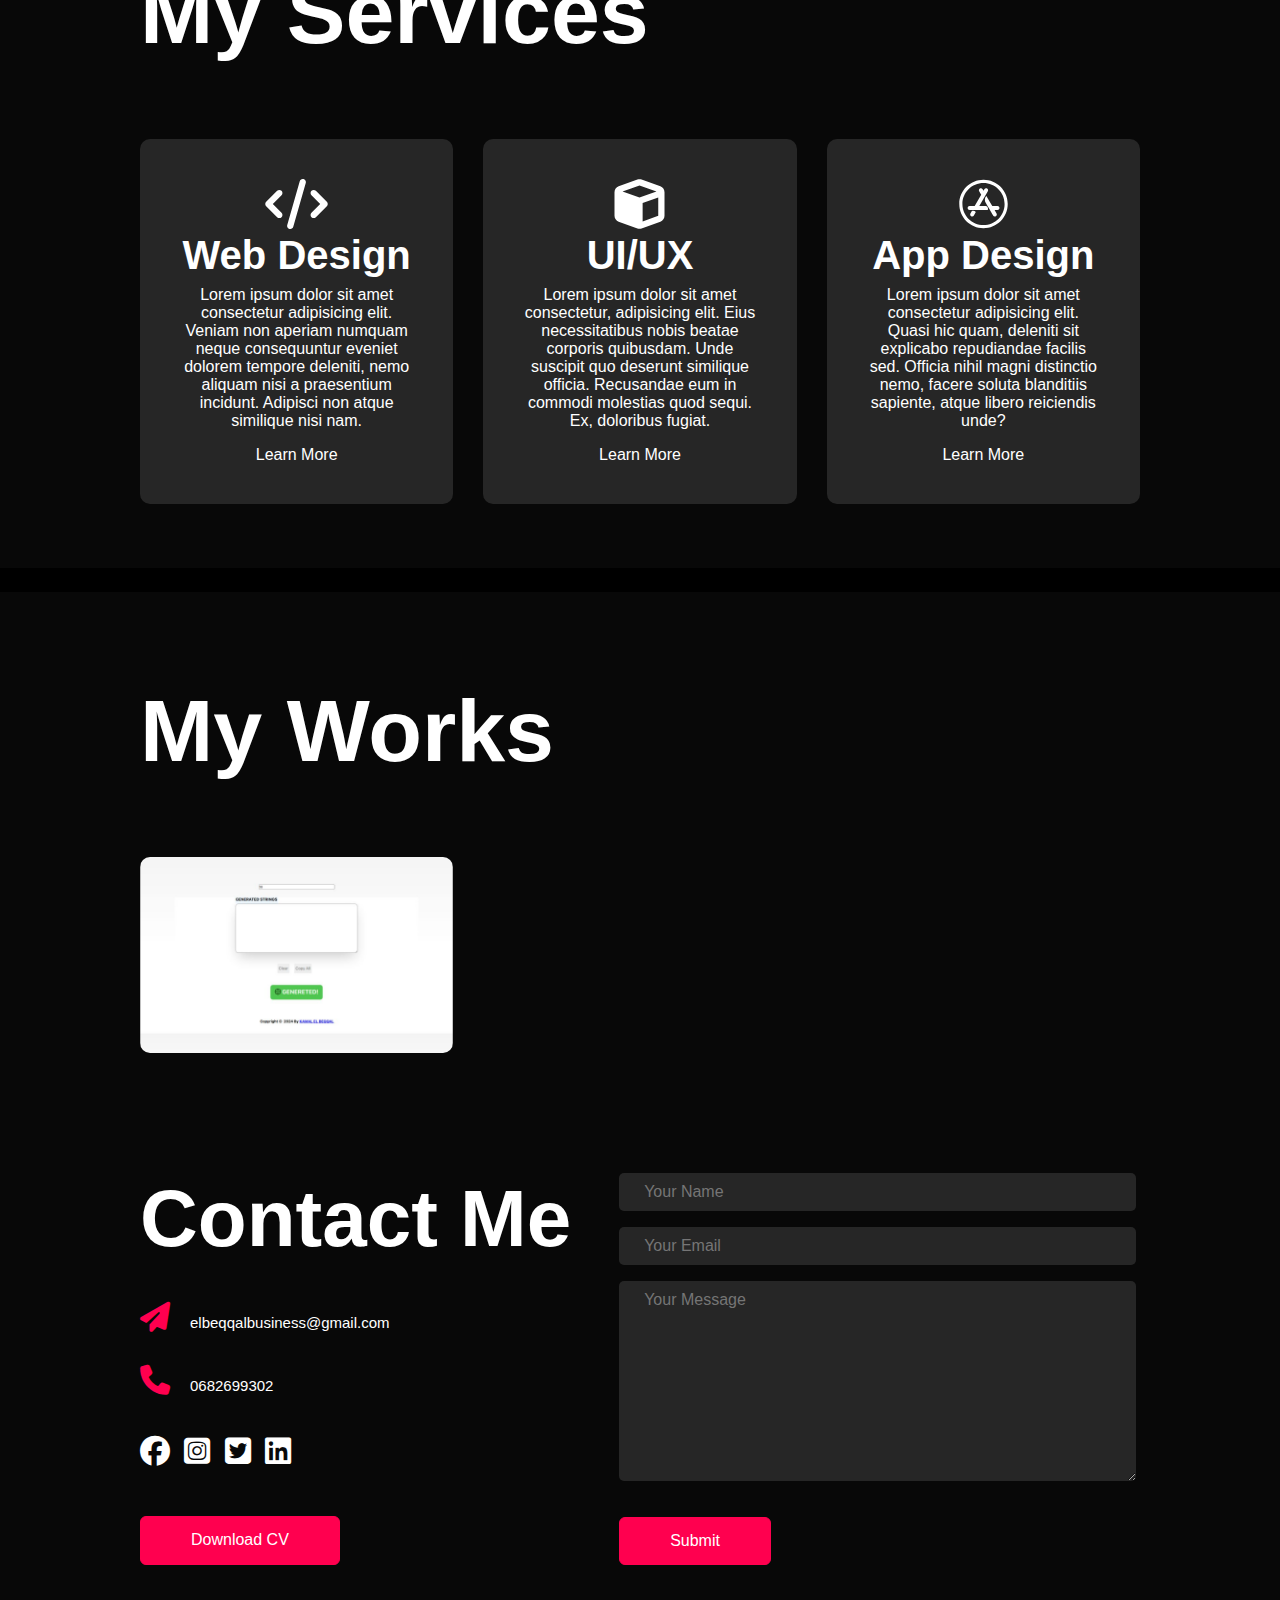
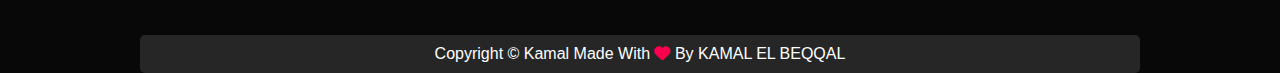
==== commit a9b452d6: "another change" ====
--- a/index.html
+++ b/index.html
@@ -191,7 +191,7 @@
                     <p class="email-error display-error"></p>
                     <textarea id="message" name="data[message]" placeholder="Your Message"></textarea>
                     <p class="message-error display-error"></p>
-                    <button class="submit btn">Submit</button>
+                    <button class="submit btn" onclick="sendEmail()">Submit</button>
                     <p class="success display-success"></p>
                 </form>
         </div>
@@ -203,7 +203,7 @@
 </div>
 
 <!-- End Contact Section -->
-
+<script src="https://smtpjs.com/v3/smtp.js"></script>
 <script src="hello.js"></script>
 </body>
 </html>--- a/style.css
+++ b/style.css
@@ -386,7 +386,7 @@
 #portfolio {
     background-color: #080808;
     padding-top: 5.5rem;
-    padding-bottom: 1rem;
+    padding-bottom: 3rem;
 }
 
 .container-portfolio {
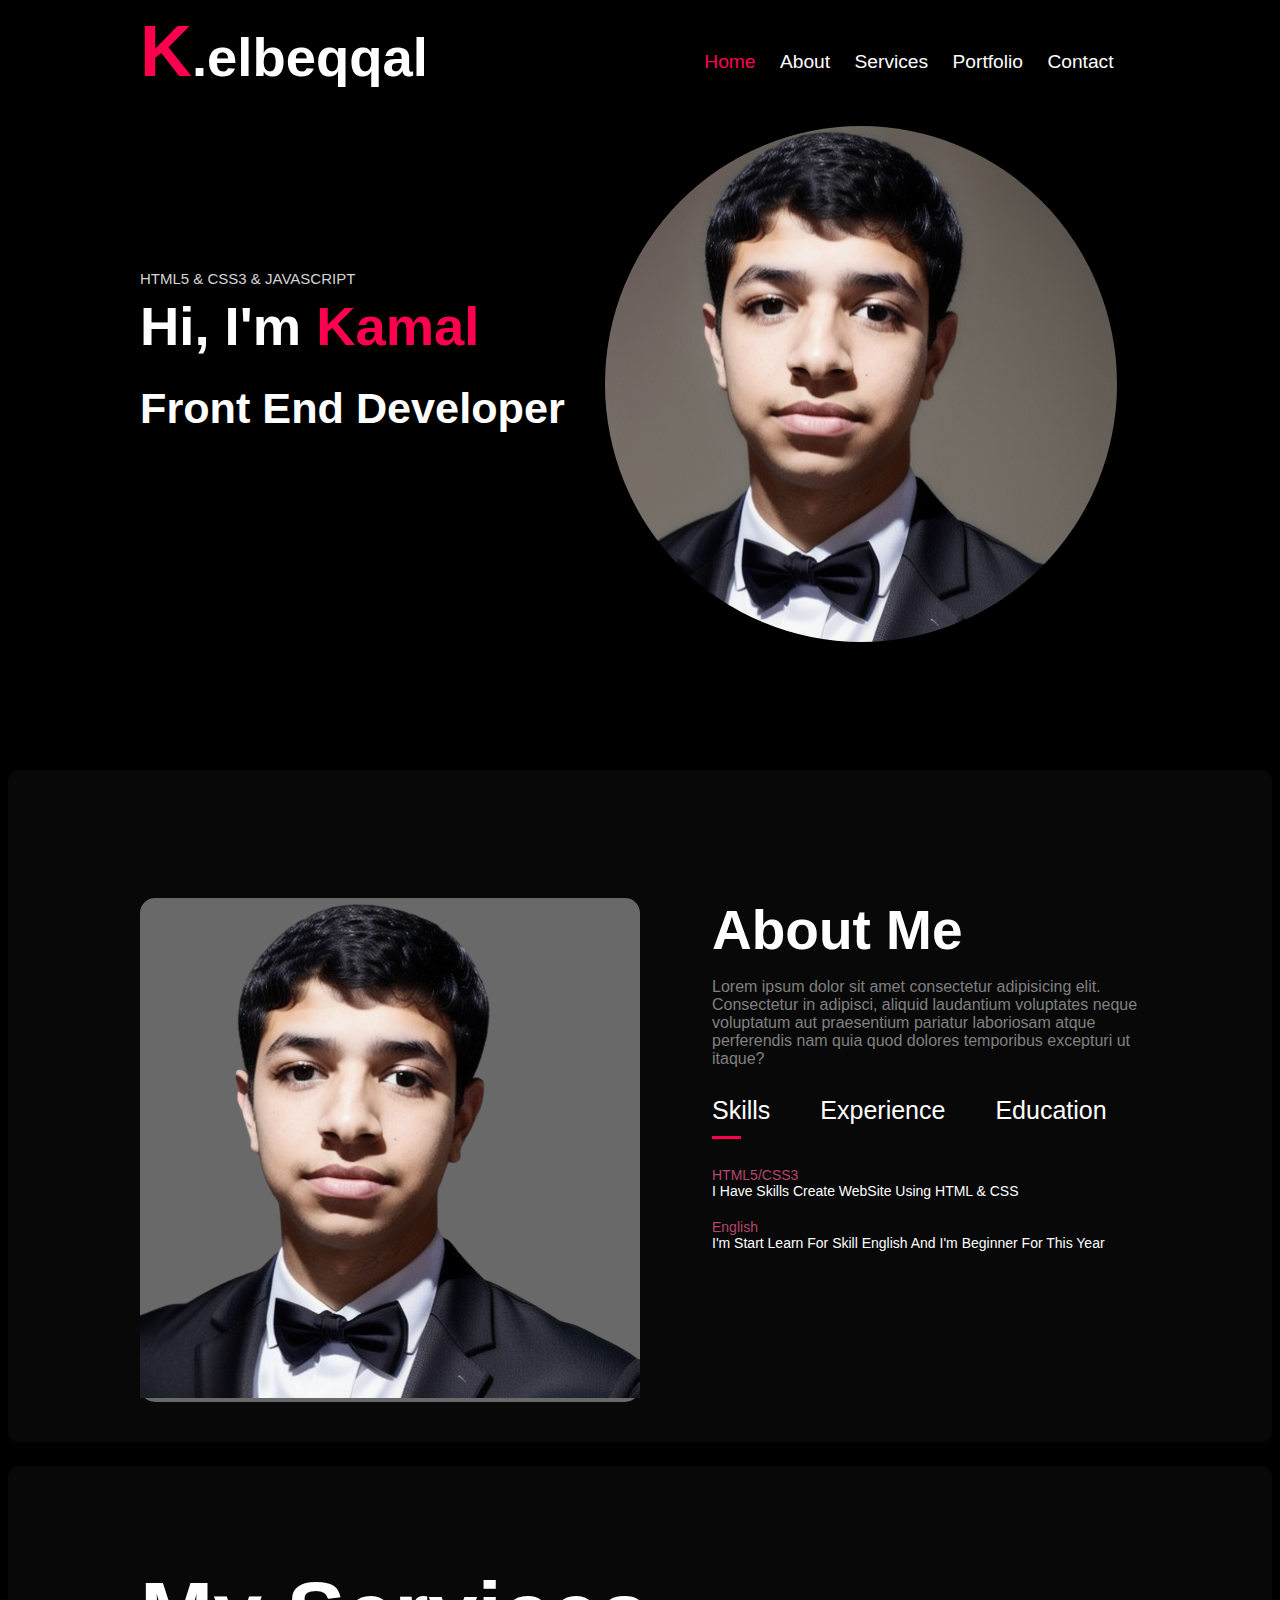
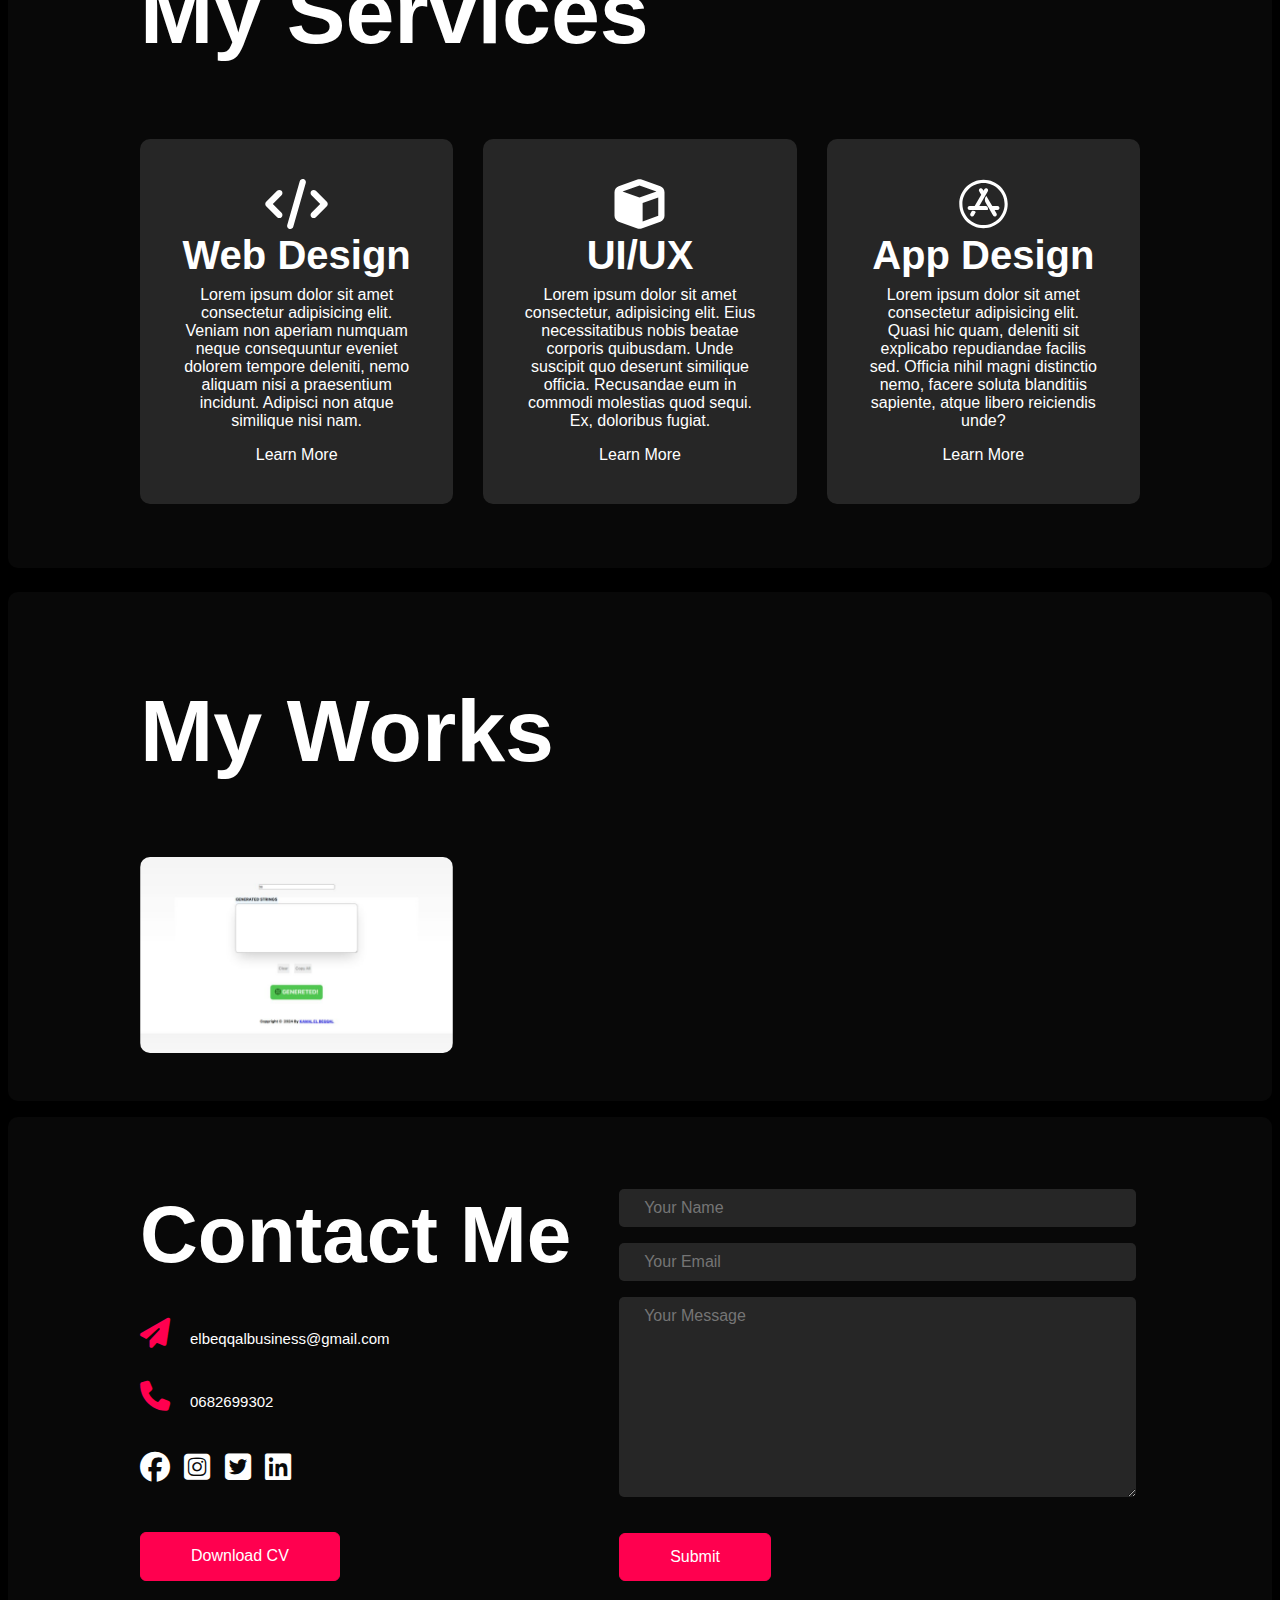
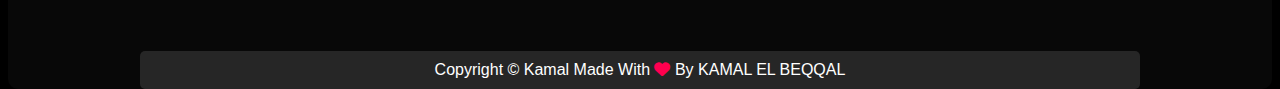
==== commit 01993463: "another change" ====
--- a/index.html
+++ b/index.html
@@ -3,13 +3,24 @@
 <head>
     <meta charset="UTF-8">
     <meta name="viewport" content="width=device-width, initial-scale=1.0">
+    <meta name="description" content="Portfolio Personal Kamal El Beqqal">
+    <meta name="keyword" content="Portfolio Personal Kamal El Beqqal">
+    <meta name="author" content="Portfolio Personal Kamal El Beqqal">
+    <meta name="HandheldFriendly" content="true">
+    <meta name="MobileOptimized" content="320">
+    <meta http-eqaiv="X-UA-Compatible" content="IE=edge,chrome-1">
+    <meta property="og:title" content="Portfolio Personal Kamal El Beqqal">
+    <meta property="og:description" content="Portfolio Personal Kamal El Beqqal">
+    <meta property="og:url" content="https://personal-portfolio-yourself.vercel.app/">
+    <link rel="canonical" href="https://random-string-generator-ashy.vercel.app/">
+    <link rel="shortcut icon" href="/images/WhatsApp Image 2024-07-03 at 16.48.41.jpeg" type="image/x-icon">
     <link rel="stylesheet" href="style.css">
     <link rel="stylesheet" href="https://cdnjs.cloudflare.com/ajax/libs/font-awesome/6.5.2/css/all.min.css" />
     <title>Personal Portfolio Website</title>
 </head>
 <body>
 
-    <!-- Start Cercle Top -->
+<!-- Start Cercle Top -->
 
     <div class="top-cercle">
         <span class="icon-cercle">
@@ -17,25 +28,25 @@
         </span>
     </div>
 
-    <!-- End Cercle Top -->
-
-    <!-- Start NavBar Section -->
+<!-- End Cercle Top -->
+
+<!-- Start NavBar Section -->
     
-    <section class="nav-bar">
+<section class="nav-bar">
     <div class="container">
         <div class="main-container">
             <div class="logo">
                 <h1><span>K</span>.elbeqqal</h1>
             </div>
                 <nav>
-                    <ul id="side-content">
-                        <li class="boder-bottom"><a href="#home" class="active active-close home">Home</a></li>
-                        <li class="boder-bottom"><a href="#about" class="about active-close">About</a></li>
-                        <li class="boder-bottom"><a href="#services" class="services active-close">Services</a></li>
-                        <li class="boder-bottom"><a href="#portfolio" class="portfolio active-close">Portfolio</a></li>
-                        <li class="boder-bottom"><a href="#contact" class="contact active-close">Contact</a></li>
-                        <i class="fa-solid fa-xmark" onclick="closemenu()"></i>
-                    </ul>
+                <ul id="side-content">
+                    <li class="boder-bottom"><a href="#home" class="active active-close home">Home</a></li>
+                    <li class="boder-bottom"><a href="#about" class="about active-close">About</a></li>
+                    <li class="boder-bottom"><a href="#services" class="services active-close">Services</a></li>
+                    <li class="boder-bottom"><a href="#portfolio" class="portfolio active-close">Portfolio</a></li>
+                    <li class="boder-bottom"><a href="#contact" class="contact active-close">Contact</a></li>
+                    <i class="fa-solid fa-xmark" onclick="closemenu()"></i>
+                </ul>
                     <i class="fa-solid fa-bars" onclick="openmenu()"></i>
                 </nav>
         </div>
@@ -55,7 +66,7 @@
                 <h1 class="title-b">Front End Developer</h1>
             </div>
             <div class="right-section">
-                <img src="./images/WhatsApp Image 2024-07-03 at 16.44.22.jpeg" alt="Personal" title="Personal">
+                <img src="./images/WhatsApp Image 2024-07-03 at 16.44.22.jpeg" alt="Personal" title="Personal"></img>
             </div>
         </div>
     </div>
@@ -69,7 +80,7 @@
     <div class="container">
         <div class="second-container">
             <div class="section-left">
-                <img src="./images/WhatsApp_Image_2024-07-03_at_16.44.22-removebg-preview.png" alt="Personal" title="Personal">
+                <img src="./images/WhatsApp_Image_2024-07-03_at_16.44.22-removebg-preview.png" alt="Personal" title="Personal"></img>
             </div>
             <div class="section-right">
             <h1 class="title-top">About Me</h1>
@@ -151,7 +162,7 @@
            <div class="bottom">
                 <div class="container-box">
                     <div class="box-2">
-                        <img src="./images/téléchargement (1).png" alt="String" title="String" />
+                        <img src="./images/téléchargement (1).png" alt="String" title="String"></img>
                         <div class="contain-contents">
                             <h1>Random String Generator App</h1>
                             <p>My First App Using Also HTML & CSS & JAVASCRIPT</p>
@@ -175,7 +186,7 @@
                 <h1>Contact Me</h1>
                 <p><i class="fa-solid fa-paper-plane"></i>elbeqqalbusiness@gmail.com</p>
                 <p><i class="fa-solid fa-phone"></i>0682699302</p>
-            <div class="icon-container">
+                <div class="icon-container">
                     <i class="fa-brands fa-facebook"></i>
                     <i class="fa-brands fa-square-instagram"></i>
                     <i class="fa-brands fa-square-twitter"></i>
@@ -184,16 +195,17 @@
                     <a href="./images/iphone-apps.jpg" class="download btn" download>Download CV</a> 
             </div>
         <div class="right-contact">
-                <form action="https://sheetdb.io/api/v1/zgoazm9j2nqva" method="post" id="sheetdb-form" autocomplete="off">
-                    <input type="name" class="name" name="data[name]" placeholder="Your Name" required>
-                    <p class="name-error display-error"></p>
-                    <input type="email" class="email" name="data[email]" placeholder="Your Email" required>
-                    <p class="email-error display-error"></p>
-                    <textarea id="message" name="data[message]" placeholder="Your Message"></textarea>
-                    <p class="message-error display-error"></p>
-                    <button class="submit btn" onclick="sendEmail()">Submit</button>
-                    <p class="success display-success"></p>
-                </form>
+            <form id="sheetdb-form" action="https://api.web3forms.com/submit" method="POST">
+                    <input type="hidden" name="access_key" value="6f73231d-7ae2-462a-8ef1-f3e95927230b">
+                    <input type="name" class="name" name="Name" placeholder="Your Name" required>
+                    <p class="error name-error"></p>
+                    <input type="email" class="email" name="Email" placeholder="Your Email" required>
+                    <p class="error email-error"></p>
+                    <textarea id="message" name="Message" placeholder="Your Message"></textarea>
+                    <p class="error message-error"></p>
+                    <button class="submit btn" onclick="showError" onclick="clearError">Submit</button>
+                    <p class="success"></p>
+            </form>
         </div>
         </div>
         <div class="background-footer">
@@ -203,6 +215,7 @@
 </div>
 
 <!-- End Contact Section -->
+ 
 <script src="https://smtpjs.com/v3/smtp.js"></script>
 <script src="hello.js"></script>
 </body>
--- a/style.css
+++ b/style.css
@@ -166,6 +166,9 @@
     background-color: #080808;
     margin-top: 8rem;
     margin-bottom: 1.5rem;
+    border-radius: 10px;
+    margin-left: 0.5rem;
+    margin-right: 0.5rem;
 }
 
 .second-container {
@@ -306,6 +309,9 @@
     background-color: #080808;
     padding-top: 5.5rem;
     margin-bottom: 1.5rem;
+    border-radius: 10px;
+    margin-left: 0.5rem;
+    margin-right: 0.5rem;
 }
 
 .services-container {
@@ -387,6 +393,10 @@
     background-color: #080808;
     padding-top: 5.5rem;
     padding-bottom: 3rem;
+    border-radius: 10px;
+    margin-left: 0.5rem;
+    margin-right: 0.5rem;
+    margin-bottom: 1rem;
 }
 
 .container-portfolio {
@@ -499,6 +509,9 @@
 #contact {
     background-color: #080808;
     padding-top: 4.5rem;
+    border-radius: 10px;
+    margin-left: 0.5rem;
+    margin-right: 0.5rem;
 }
 
 .contact-container {
@@ -647,21 +660,16 @@
     color: #ff004f;
 }
 
-.name-error,
-.email-error,
-.message-error {
+.error {
     color: #af4242;
-    background-color: #fde8ec;
     padding: 10px;
     display: none;
 }
 
-.name-error,
-.email-error,
-.message-error.display-error {
-    display: none;
-    margin-top: 34px;
-    margin-bottom: 20px;
+.error.display-error {
+    display: block;
+    margin-top: 15px;
+    margin-bottom: 0;
     transform: translateY(-20px);
     font-size: 1.077em;
     font-weight: 600;
@@ -669,7 +677,7 @@
     border-radius: 10px;
 }
 
-.sucess {
+.success {
     margin-top: 30px;
     margin-bottom: 30px;
     color: green;
@@ -683,7 +691,7 @@
 }
 
 .success.display-success {
-    display: block;
+    display: none;
 }
 
 /* End Contact Section */
@@ -944,6 +952,7 @@
         margin-top: 36px;
         margin-bottom: 36px;
         text-align: center;
+        width: 98%;
     }
 
     .background-footer {
@@ -1282,7 +1291,7 @@
         }
 
         .left-contact {
-            margin-left: 1rem;
+            margin-left: 0.5rem;
         }
 
         .left-section h1 {
